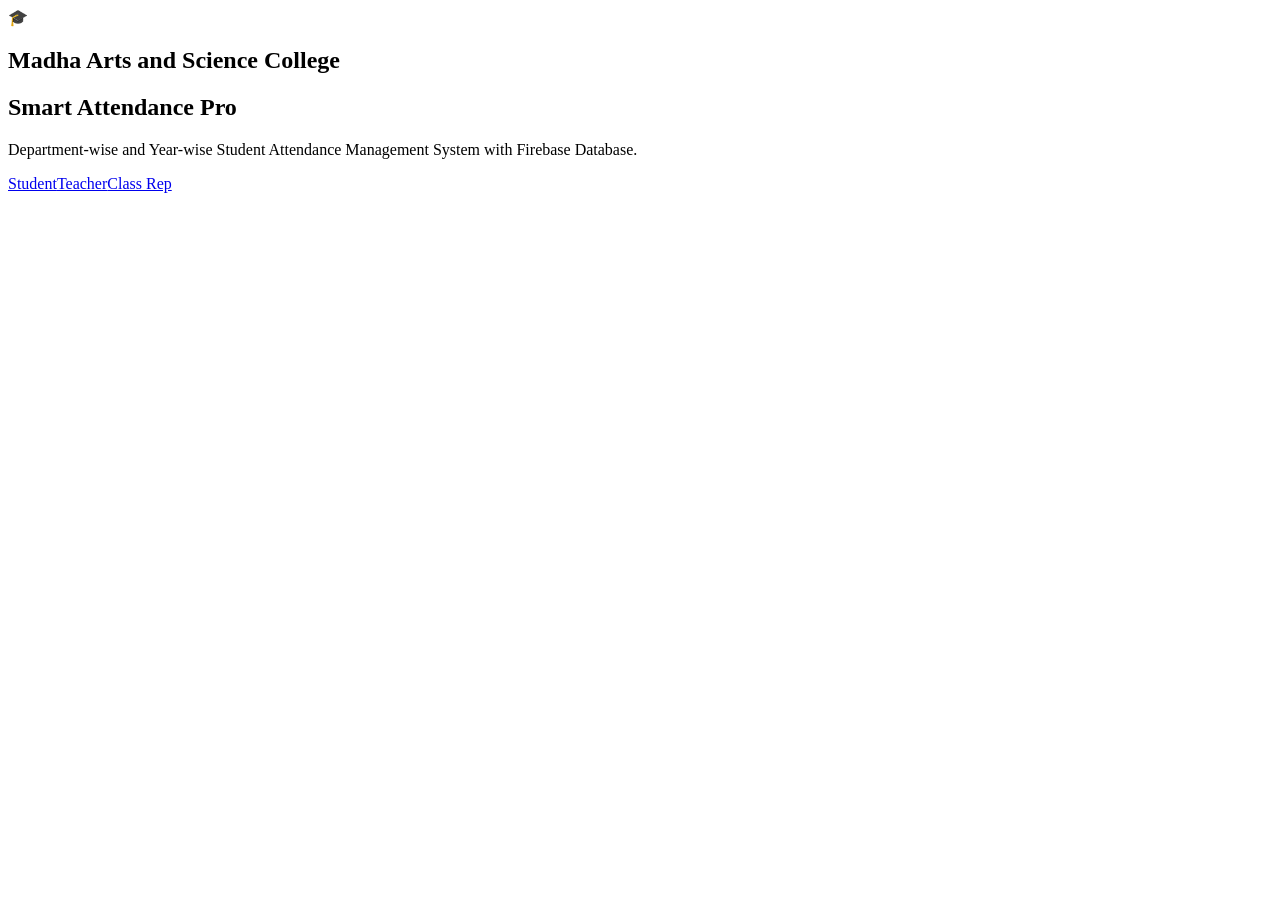
==== index.html @ d3ebdac0 "Add files via upload" ====
<!DOCTYPE html><html><head><meta charset="UTF-8"><meta name="viewport" content="width=device-width,initial-scale=1.0">
<title>Madha Attendance Pro</title><link rel="manifest" href="manifest.json"><link rel="stylesheet" href="css/style.css"></head>
<body><section class="hero"><div class="hero-card"><div class="logo-circle">🎓</div><h1>Madha Arts and Science College</h1><h2>Smart Attendance Pro</h2>
<p>Department-wise and Year-wise Student Attendance Management System with Firebase Database.</p>
<div class="role-buttons"><a href="student.html">Student</a><a href="teacher.html">Teacher</a><a href="classrep.html">Class Rep</a></div></div></section>
<script>if("serviceWorker" in navigator){navigator.serviceWorker.register("service-worker.js");}</script></body></html>
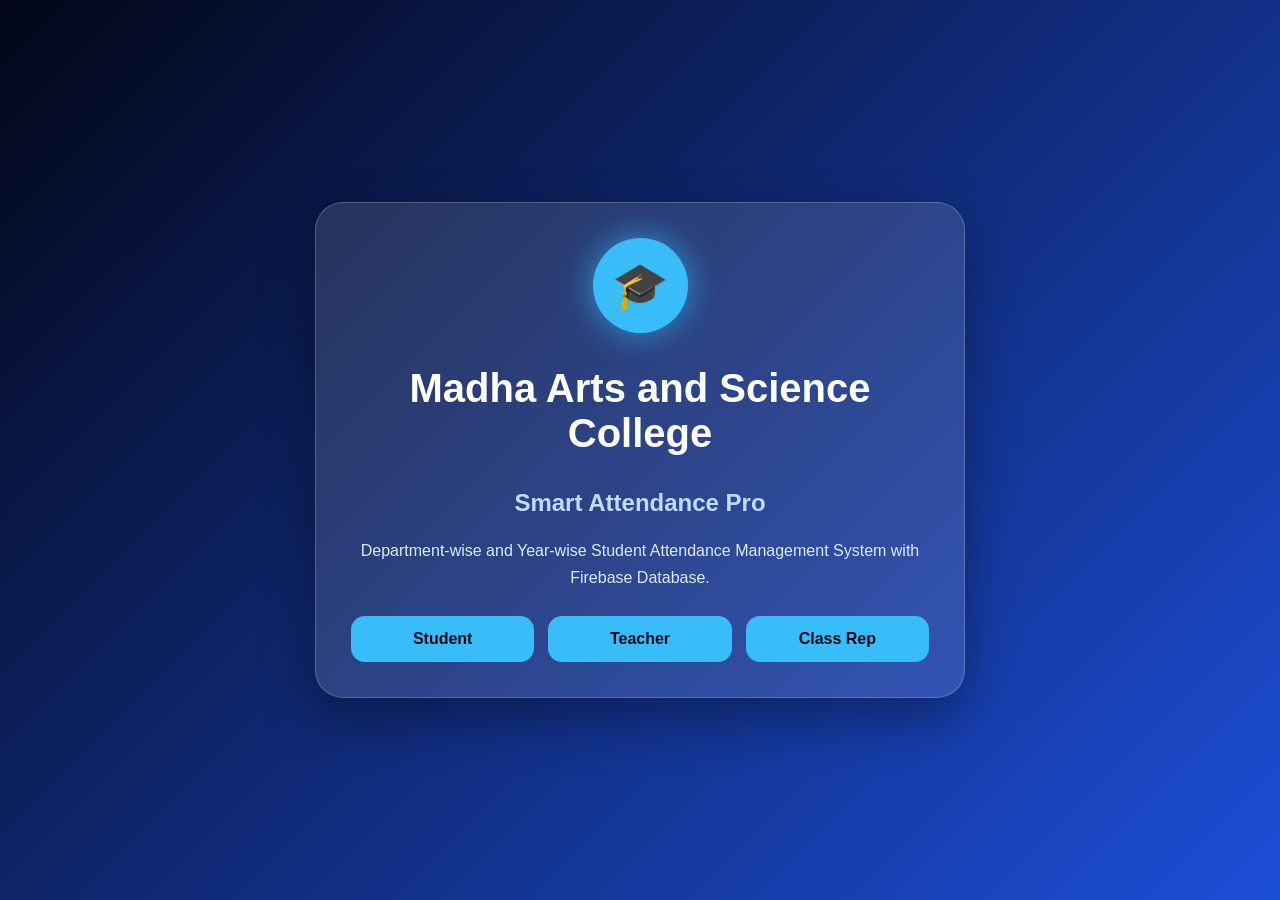
==== commit dfd0eb76: "Fix stylesheet path in index.html" ====
--- a/index.html
+++ b/index.html
@@ -1,6 +1,6 @@
 <!DOCTYPE html><html><head><meta charset="UTF-8"><meta name="viewport" content="width=device-width,initial-scale=1.0">
-<title>Madha Attendance Pro</title><link rel="manifest" href="manifest.json"><link rel="stylesheet" href="css/style.css"></head>
+<title>Madha Attendance Pro</title><link rel="manifest" href="manifest.json"><link rel="stylesheet" href="style.css"></head>
 <body><section class="hero"><div class="hero-card"><div class="logo-circle">🎓</div><h1>Madha Arts and Science College</h1><h2>Smart Attendance Pro</h2>
 <p>Department-wise and Year-wise Student Attendance Management System with Firebase Database.</p>
 <div class="role-buttons"><a href="student.html">Student</a><a href="teacher.html">Teacher</a><a href="classrep.html">Class Rep</a></div></div></section>
-<script>if("serviceWorker" in navigator){navigator.serviceWorker.register("service-worker.js");}</script></body></html>+<script>if("serviceWorker" in navigator){navigator.serviceWorker.register("service-worker.js");}</script></body></html>
--- a/style.css
+++ b/style.css
@@ -0,0 +1,2 @@
+*{box-sizing:border-box}body{margin:0;min-height:100vh;font-family:Arial,sans-serif;background:linear-gradient(135deg,#020617,#1d4ed8);color:#fff}a{text-decoration:none}header{display:flex;justify-content:space-between;align-items:center;padding:18px 8%;background:rgba(2,6,23,.75);backdrop-filter:blur(12px);position:sticky;top:0;z-index:5}header h2{margin:0;color:#bfdbfe}header p{margin:4px 0;color:#dbeafe}header a{color:#93c5fd;font-weight:bold}.hero{min-height:100vh;display:flex;justify-content:center;align-items:center;padding:20px}.hero-card{max-width:650px;background:rgba(255,255,255,.12);border:1px solid rgba(255,255,255,.2);border-radius:28px;padding:35px;text-align:center;box-shadow:0 20px 50px rgba(0,0,0,.35);animation:float 3s ease-in-out infinite}.logo-circle{width:95px;height:95px;border-radius:50%;margin:auto;background:#38bdf8;color:#020617;display:flex;justify-content:center;align-items:center;font-size:45px;box-shadow:0 0 35px rgba(56,189,248,.7)}.hero h1{font-size:40px}.hero h2{color:#bfdbfe}.hero p{color:#dbeafe;line-height:1.7}.role-buttons{display:grid;grid-template-columns:repeat(3,1fr);gap:14px;margin-top:25px}.role-buttons a,.card button{background:#38bdf8;color:#020617;padding:14px;border-radius:14px;font-weight:bold;border:none;cursor:pointer}.container{width:92%;max-width:1200px;margin:30px auto}.card{background:rgba(255,255,255,.12);border:1px solid rgba(255,255,255,.2);border-radius:22px;padding:24px;margin-bottom:24px;box-shadow:0 15px 35px rgba(0,0,0,.25)}.card h2{color:#bfdbfe}input,select{width:100%;padding:14px;border:none;border-radius:12px;margin:8px 0;outline:none}.filter-grid{display:grid;grid-template-columns:1fr 1fr 2fr;gap:12px}.table-wrap{overflow-x:auto}table{width:100%;border-collapse:collapse;background:#fff;color:#111827;border-radius:14px;overflow:hidden}th,td{padding:12px;border:1px solid #e5e7eb;text-align:center}th{background:#38bdf8;color:#020617}.stats{display:flex;gap:15px;margin:12px 0;flex-wrap:wrap}.stats span{background:rgba(255,255,255,.15);padding:12px 18px;border-radius:14px}.present{accent-color:#22c55e}.absent{accent-color:#ef4444}@keyframes float{0%,100%{transform:translateY(0)}50%{transform:translateY(-14px)}}@media(max-width:800px){.role-buttons,.filter-grid{grid-template-columns:1fr}.hero h1{font-size:30px}header{flex-direction:column;gap:8px;text-align:center}table{font-size:12px}}
+.export-buttons{margin:12px 0;display:flex;gap:10px;flex-wrap:wrap}.export-buttons button{padding:10px 16px;border:0;border-radius:10px;background:#38bdf8;color:#00111f;font-weight:700;cursor:pointer}
